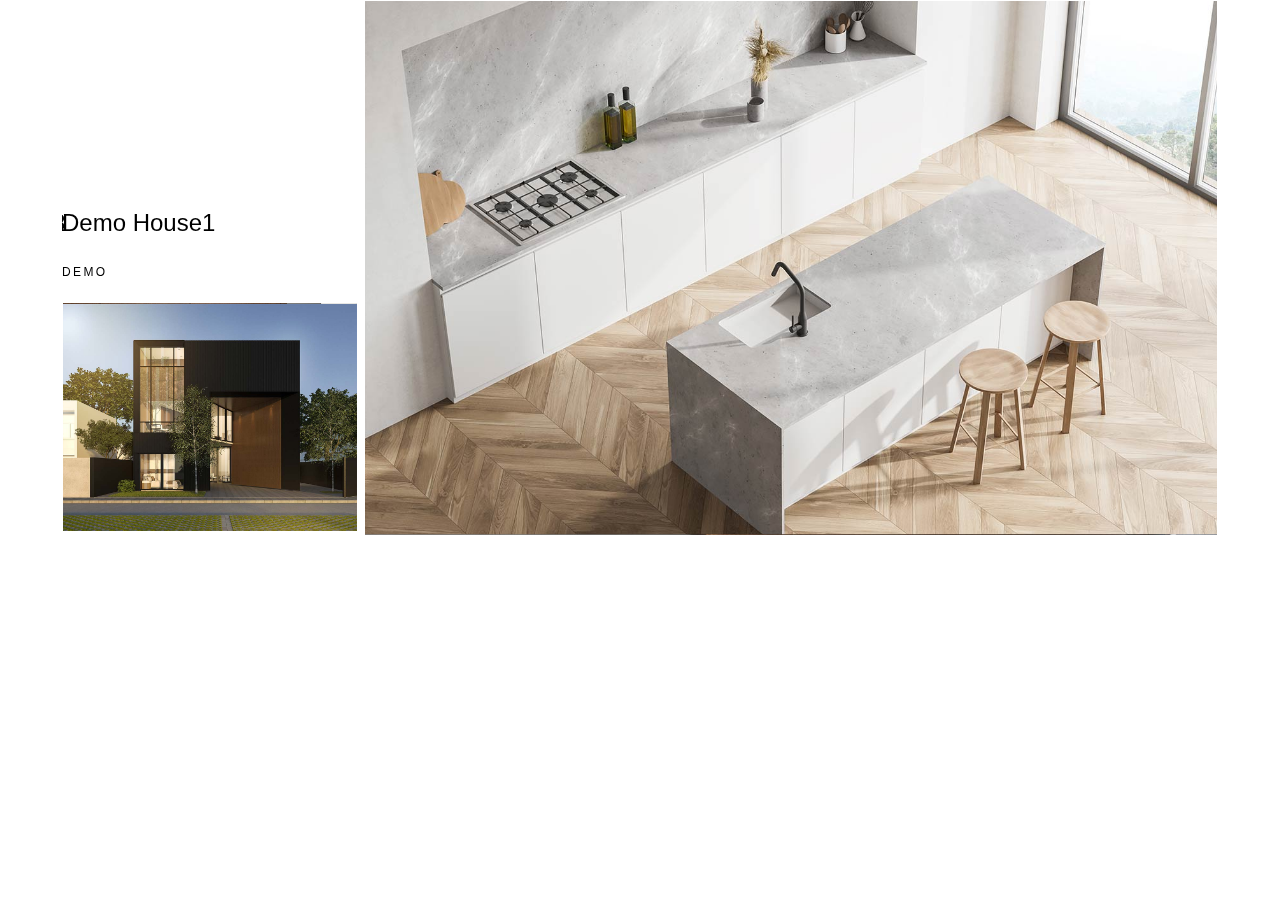
==== pages/furniture.html @ b14a69ea "final commit" ====
<!DOCTYPE html>
<html lang="en">
  <head>
    <meta charset="UTF-8" />
    <meta name="viewport" content="width=device-width, initial-scale=1.0" />
    <title>Document</title>
    <link rel="stylesheet" href="./furniture.css" />
  </head>
  <body>
    <div class="section-1">
      <div class="container">
        <div class="contents-main">
          <div class="main">
            <div class="info">
              <div class="info-container active">
                <div class="contents">
                  <div class="wrapper-contents">
                    <div class="text">
                      <h4>
                        <a href="#"> Demo House1 </a>
                      </h4>
                    </div>
                    <div class="sub-text">
                      <a href=""> Demo </a>
                    </div>
                  </div>
                </div>
              </div>
              <div class="info-container">
                <div class="contents">
                  <div class="wrapper-contents">
                    <div class="text">
                      <h4>
                        <a href="#"> Demo House2 </a>
                      </h4>
                    </div>
                    <div class="sub-text">
                      <a href=""> Demo </a>
                    </div>
                  </div>
                </div>
              </div>
              <div class="info-container">
                <div class="contents">
                  <div class="wrapper-contents">
                    <div class="text">
                      <h4>
                        <a href="#"> Demo House3 </a>
                      </h4>
                    </div>
                    <div class="sub-text">
                      <a href=""> Demo </a>
                    </div>
                  </div>
                </div>
              </div>
            </div>
            <div class="images">
              <div class="main-wrapper">
                <div class="wrapper">
                  <div class="wrapper-container active" >
                    <div class="image-wrapper">
                      <div class="secondary">
                        <a href="">
                          <img src="./img/h12-port-img-05.jpg" alt="" />
                        </a>
                      </div>
                      <div class="main-image-container">
                        <a href="">
                          <img src="./img/h2-port-img-06.jpg" alt="" />
                        </a>
                      </div>
                    </div>
                  </div>
                  <div class="wrapper-container">
                    <div class="image-wrapper">
                      <div class="secondary">
                        <a href="">
                          <img src="./img/h2-port-img-01.jpg" alt="" />
                        </a>
                      </div>
                      <div class="main-image-container">
                        <a href="">
                          <img src="./img/h2-port-img-02.jpg" alt="" />
                        </a>
                      </div>
                    </div>
                  </div>
                  <div class="wrapper-container">
                    <div class="image-wrapper">
                      <div class="secondary">
                        <a href="">
                          <img src="./img/h2-port-img-03a.jpg" alt="" />
                        </a>
                      </div>
                      <div class="main-image-container">
                        <a href="">
                          <img src="./img/h2-port-img-04.jpg" alt="" />
                        </a>
                      </div>
                    </div>
                  </div>
                </div>
              </div>
            </div>
          </div>
        </div>
      </div>
    </div>

    <script src="./furniture.js"></script>
  </body>
</html>
---- pages/furniture.css ----
*{
    margin: 0px;
    padding: 0px;
    box-sizing: border-box;
    font-family: "Nunito Sans", sans-serif;
}
.section-1{
width: 100%;
overflow: hidden;
position: relative;
padding: 0px 62px 0px 62px;
height: 100vh;
}
.section-1 .container{
    width: 100%;
    overflow: hidden;
}
.section-1 .container .contents-main{
/* transition: ; */
}
.section-1 .container .contents-main .main{
position: relative;
display: flex;
padding: 0 0 48px;
}
.section-1 .container .contents-main .main .info{
    position: absolute;
    z-index: 2;
    height: 100%;
    min-width: 25%;
    min-height: 100px;
}

.section-1 .container .contents-main .main .info .info-container{

    position: absolute;
    opacity: 1;
    transition: opacity .2s ease-out;
    bottom: 484px;
    box-sizing: border-box;
    z-index: 3;
}
.section-1 .container .contents-main .main .info .info-container .text{
    transform: translateX(-150px);
    opacity: 1;
    transition: transform 1s cubic-bezier(.22,.61,.36,1);
}
.section-1 .container .contents-main .main .info .info-container .text h4{
    font-family: "DM Sans", sans-serif;
    font-weight: 400;
    color: #000;
    font-size: 24px;
    line-height: 1.20833em;
    font-weight: 400;
    margin: 25px 0;
}
.section-1 .container .contents-main .main .info .info-container .text h4 a{
    text-decoration: none;
    color: black;
}
.section-1 .container .contents-main .main .info .info-container .sub-text{
    transform: translateX(150px);
    opacity: 0;
    transition: transform 1s cubic-bezier(.22,.61,.36,1);
}
.section-1 .container .contents-main .main .info .info-container.active .sub-text{
    transform: translateX(0px);
    opacity: 1;
}
.section-1 .container .contents-main .main .info .info-container.active .text{
    transform: translateX(0px);
    opacity: 1;
}
.section-1 .container .contents-main .main .info .info-container .sub-text a{
    text-decoration: none;
    font-size: 12px;
    line-height: 1.16667em;
    font-weight: 400;
    text-transform: uppercase;
    letter-spacing: .2em;
    font-family: "DM Sans", sans-serif;
    color: black;
}
.section-1 .container .contents-main .main .images{
    width: 100%;
    box-sizing: border-box;
}
.section-1 .container .contents-main .main .images .main-wrapper{
    height: 100%;
    overflow: hidden;
    box-sizing: border-box;
}
.section-1 .container .contents-main .main .images .main-wrapper .wrapper{
    height: 100%;
    width: 100%;
    display: flex;
    transition-property: transform;
    box-sizing: border-box;
}
.section-1 .container .contents-main .main .images .main-wrapper .wrapper .wrapper-container{
    width: 100%;
    height: 100%;
    flex-shrink: 0;
    transition-property: transform;
    position: relative;
    transition-duration: 100ms;
    opacity: 1;
    clip-path: inset(1px);
    z-index: 1;
}
.section-1 .container .contents-main .main .images .main-wrapper .wrapper .wrapper-container.active{
    opacity: 1;
    z-index: 2;
}

.section-1 .container .contents-main .main .images .main-wrapper .wrapper .wrapper-container .image-wrapper{
    display: flex;
    align-items: flex-end;
    height: 100%;

}

.section-1 .container .contents-main .main .images .main-wrapper .wrapper .wrapper-container .image-wrapper .secondary{
    width: calc(25% + 8px);
    margin-right: 8px;
    overflow: hidden;
}
.section-1 .container .contents-main .main .images .main-wrapper .wrapper .wrapper-container.active .image-wrapper .secondary img{
    animation: lazy-image 1.3s cubic-bezier(.25,.46,.45,.94) forwards;
}
.section-1 .container .contents-main .main .images .main-wrapper .wrapper .wrapper-container .image-wrapper .secondary img{
    height: 100%;
    width: 100%;
    object-fit: cover;
    
}

.section-1 .container .contents-main .main .images .main-wrapper .wrapper .wrapper-container .image-wrapper .main-image-container{
    width: calc(75% - 8px);
    height: 100%;
    overflow: hidden;
}
.section-1 .container .contents-main .main .images .main-wrapper .wrapper .wrapper-container.active .image-wrapper .main-image-container img{
    animation: lazy-image 1.3s cubic-bezier(.25,.46,.45,.94) forwards;
}
.section-1 .container .contents-main .main .images .main-wrapper .wrapper .wrapper-container .image-wrapper .main-image-container img{
    height: 100%;
    width: 100%;
    object-fit: cover;
    
}

@keyframes lazy-image {
    0% {
        -webkit-clip-path: inset(0 100% 0 0);
        clip-path: inset(0 100% 0 0);
        transform: translateX(-100px);
    }
    100% {
        -webkit-clip-path: inset(0 0 0 0);
        clip-path: inset(0 0 0 0);
        transform: translateX(0);
    }
}

@media (max-width:1366px){
    .section-1 .container .contents-main .main{
    max-height: 80vh;
    }
    .section-1 .container .contents-main .main .info .info-container{
        bottom: 0;
    }
    .section-1 .container .contents-main .main .info{
        height: 48%;
    }
}

@media (max-width:769px){
    .section-1{
        padding: 0px 25px;
    }
.section-1 .container .contents-main .main .images .main-wrapper .wrapper .wrapper-container .image-wrapper .secondary{
    display: none;
}
.section-1 .container .contents-main .main .images .main-wrapper .wrapper .wrapper-container .image-wrapper .main-image-container{
    width: 100%;
}
.section-1 .container .contents-main .main .info{
    position: relative;
    min-width: 100%;
}
.section-1 .container .contents-main .main{
    max-height: auto;
    flex-direction: column;
    }

}
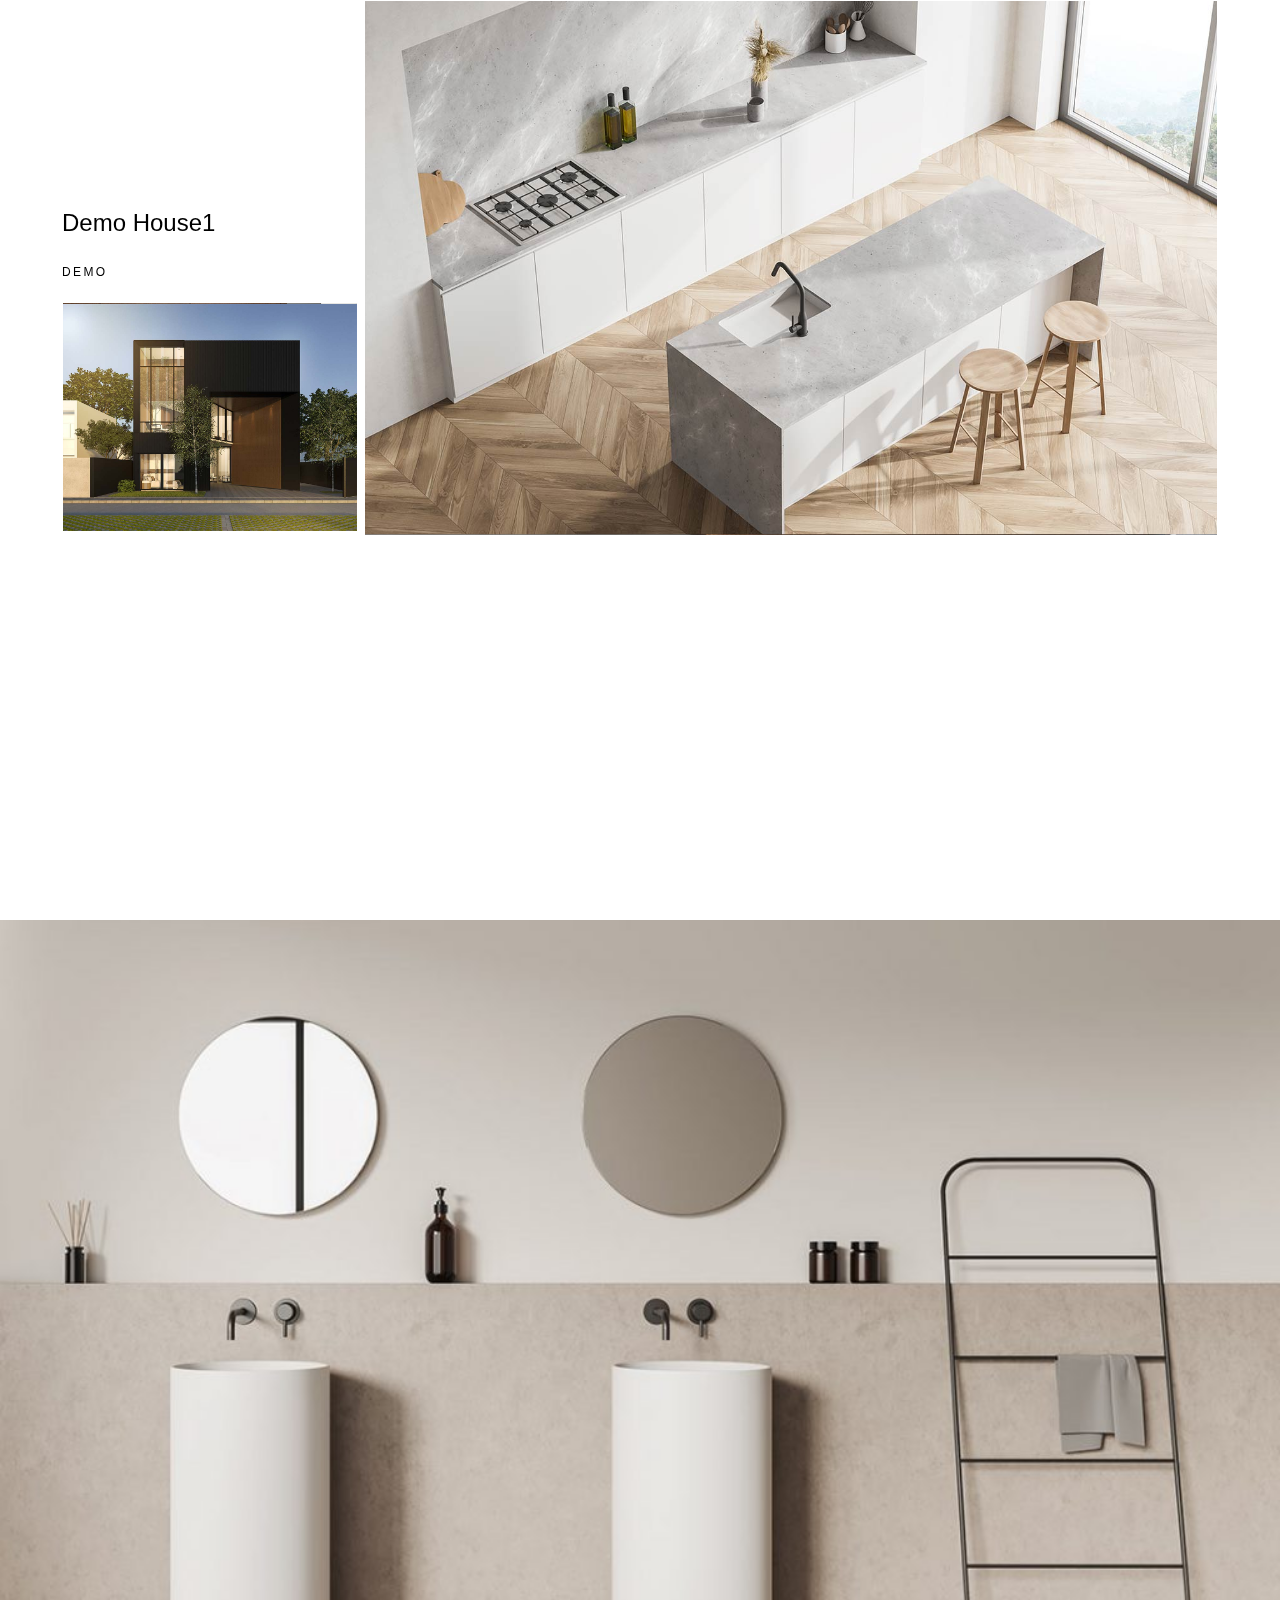
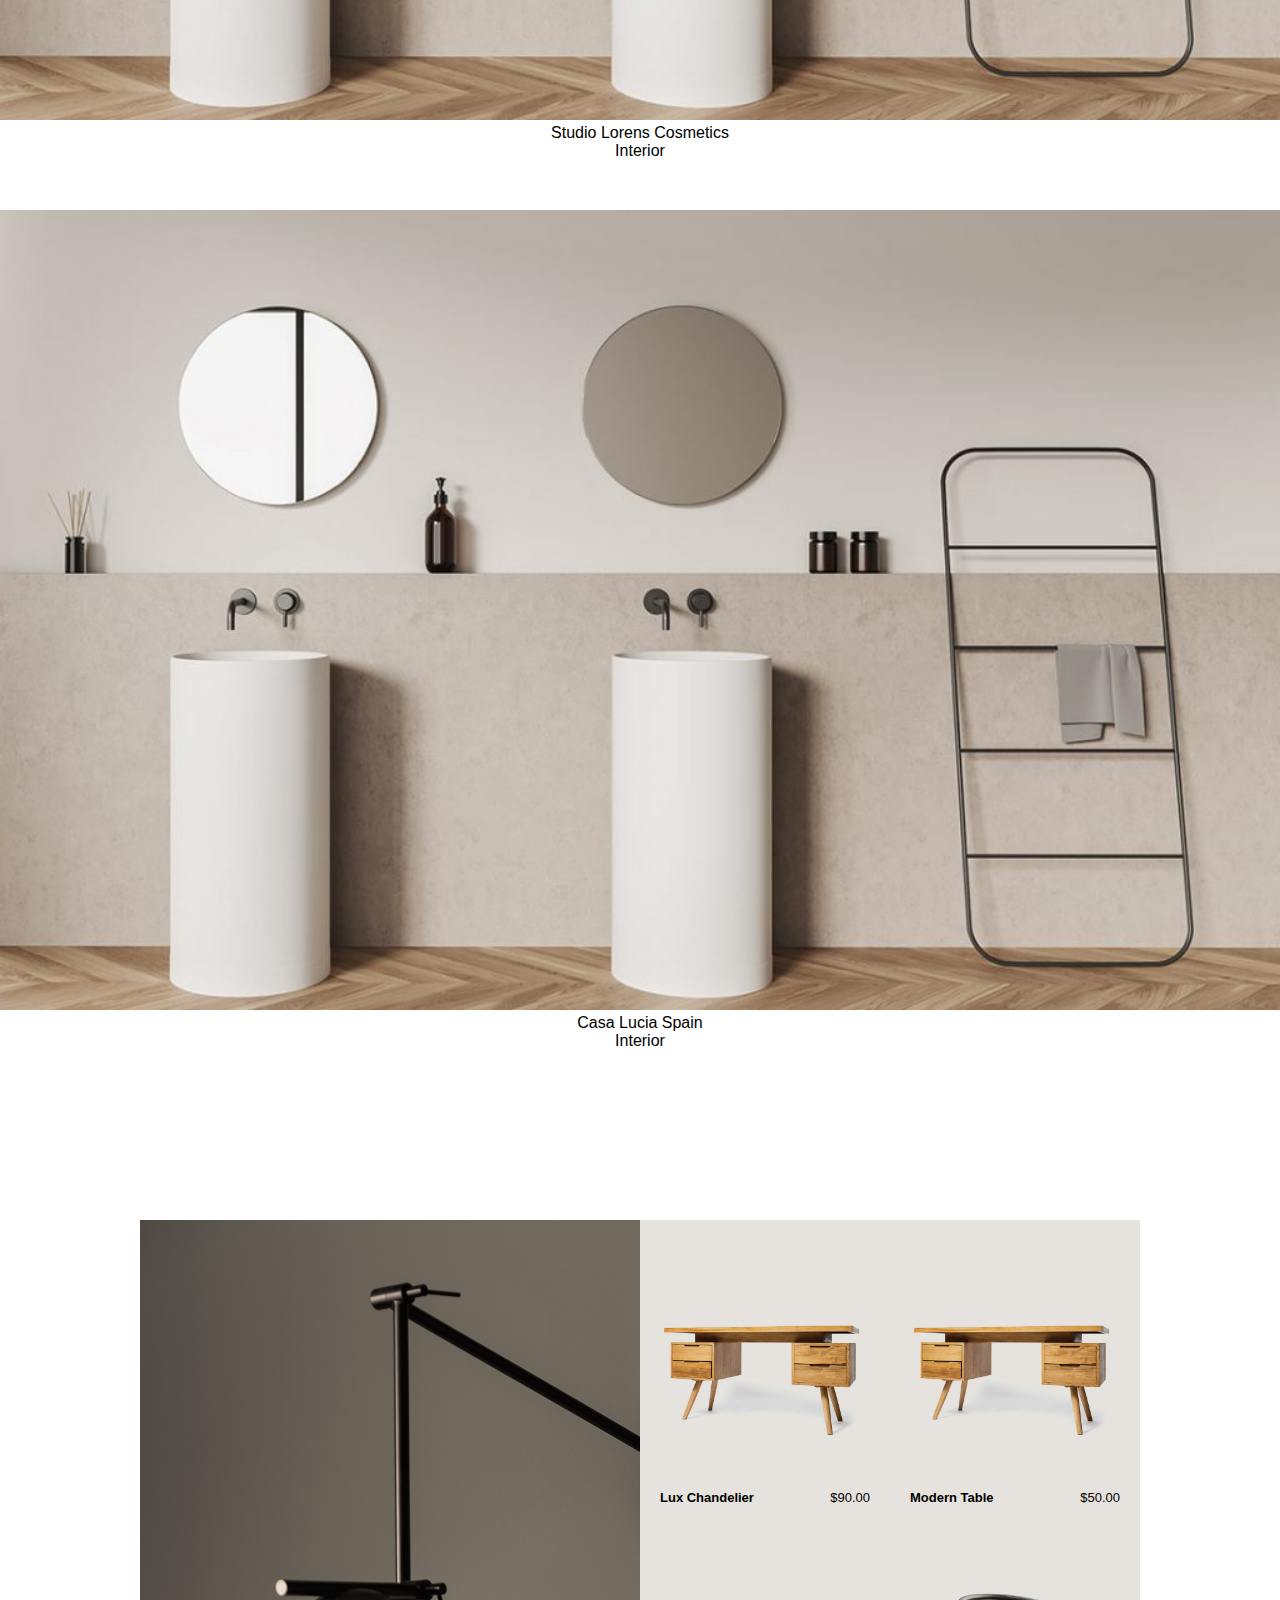
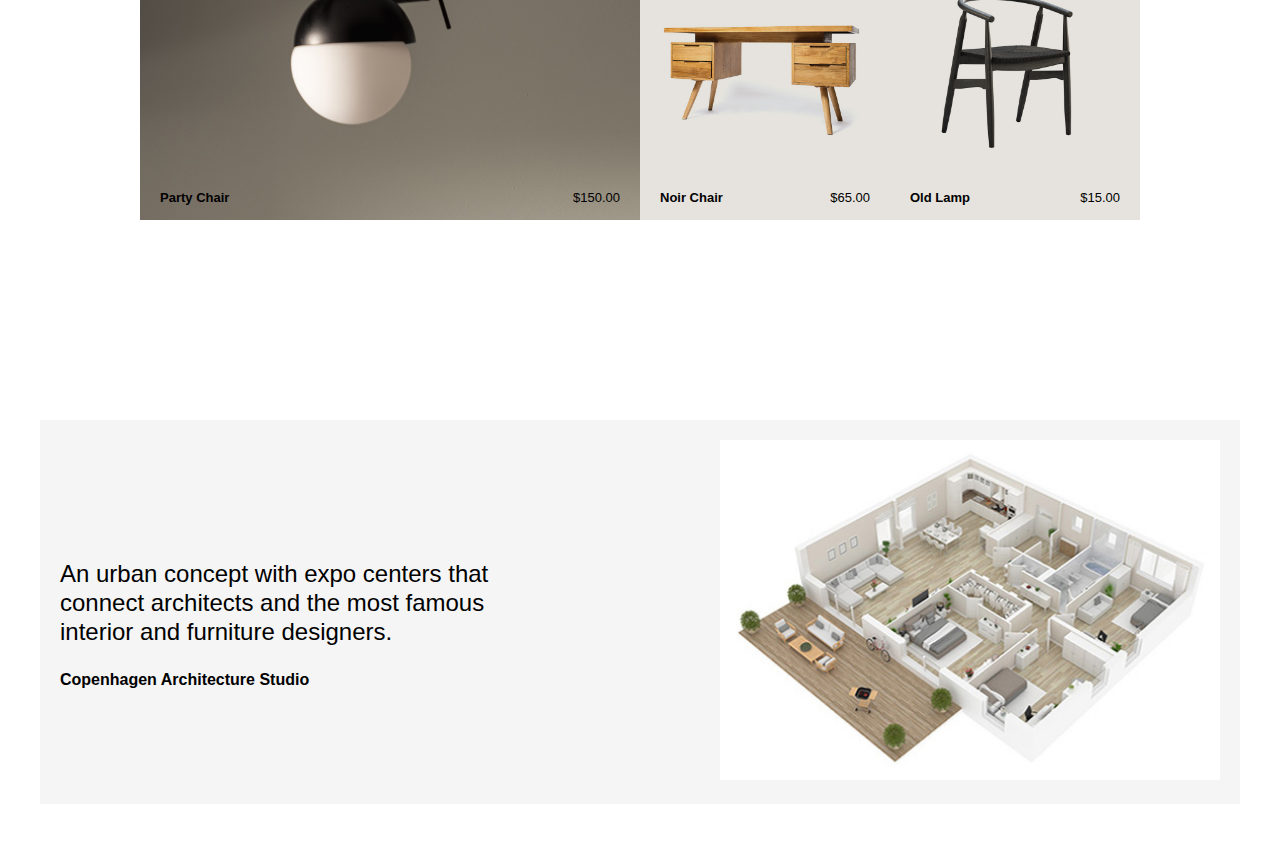
==== commit bb8cc55e: "inshaallah" ====
--- a/pages/furniture.html
+++ b/pages/furniture.html
@@ -107,7 +107,76 @@
         </div>
       </div>
     </div>
-
+    <div class="randpadamcontainer">
+      <div class="randpadamimages">
+        <img src="./img/h2-port-img-07-1024x640.jpg" alt="2nd Image">
+        <div class="product-info">
+          <div class="product-name">Studio Lorens Cosmetics</div>
+          <div class="product-tag">Interior</div>
+        </div>
+      </div>
+      <div class="randpadamimages">
+        <img src="./img/h2-port-img-07-1024x640.jpg" alt="2nd Image">
+        <div class="product-info">
+          <div class="product-name">Casa Lucia Spain</div>
+          <div class="product-tag">Interior</div>
+        </div>
+      </div>
+    </div>
+    <!-- Flex Container to center the photo grid -->
+    <div class="photo-grid-container">
+      <!-- Product Grid -->
+      <div class="photo-grid">
+        <!-- Large Product Card -->
+        <div class="product-card large-card">
+          <img src="./img/product-04.jpg" alt="Party Chair">
+          <h3>Party Chair</h3>
+          <p>$150.00</p>
+          <button class="add-to-cart">Add to Cart</button>
+        </div>
+  
+        <!-- Smaller Product Cards -->
+        <div class="product-card small-card">
+          <img src="./img/product-05.jpg" alt="Lux Chandelier">
+          <h3>Lux Chandelier</h3>
+          <p>$90.00</p>
+          <button class="add-to-cart">Add to Cart</button>
+        </div>
+        <div class="product-card small-card">
+          <img src="./img/product-05.jpg" alt="Modern Table">
+          <h3>Modern Table</h3>
+          <p>$50.00</p>
+          <button class="add-to-cart">Add to Cart</button>
+        </div>
+        <div class="product-card small-card">
+          <img src="./img/product-05.jpg" alt="Noir Chair">
+          <h3>Noir Chair</h3>
+          <p>$65.00</p>
+          <button class="add-to-cart">Add to Cart</button>
+        </div>
+        <div class="product-card small-card">
+          <img src="./img/product-03.jpg" alt="Old Lamp">
+          <h3>Old Lamp</h3>
+          <p>$15.00</p>
+          <button class="add-to-cart">Add to Cart</button>
+        </div>
+      </div>
+    </div>
+  
+    <!-- New Content Section -->
+    <div class="content-container">
+      <div class="content-text">
+        <h4>An urban concept with expo centers that<br>
+      
+          connect architects and the most famous <br>interior and furniture designers.</h4>
+    
+          <strong>Copenhagen Architecture Studio</strong>
+        </p>
+      </div>
+      <div class="content-image">
+        <img src="./img/product-category-3.jpg" alt="Architecture Studio">
+      </div>
+    </div>
     <script src="./furniture.js"></script>
   </body>
 </html>
--- a/pages/furniture.css
+++ b/pages/furniture.css
@@ -15,9 +15,6 @@
     width: 100%;
     overflow: hidden;
 }
-.section-1 .container .contents-main{
-/* transition: ; */
-}
 .section-1 .container .contents-main .main{
 position: relative;
 display: flex;
@@ -34,16 +31,19 @@
 .section-1 .container .contents-main .main .info .info-container{
 
     position: absolute;
-    opacity: 1;
+    opacity: 0;
     transition: opacity .2s ease-out;
     bottom: 484px;
     box-sizing: border-box;
     z-index: 3;
 }
+.section-1 .container .contents-main .main .info .info-container.active{
+opacity: 1;
+}
 .section-1 .container .contents-main .main .info .info-container .text{
-    transform: translateX(-150px);
-    opacity: 1;
-    transition: transform 1s cubic-bezier(.22,.61,.36,1);
+    transform: translateX(50px);
+    opacity: 0;
+    transition: opacity 0.8s,transform 1s cubic-bezier(.22,.61,.36,1);
 }
 .section-1 .container .contents-main .main .info .info-container .text h4{
     font-family: "DM Sans", sans-serif;
@@ -59,9 +59,9 @@
     color: black;
 }
 .section-1 .container .contents-main .main .info .info-container .sub-text{
-    transform: translateX(150px);
+    transform: translateX(-50px);
     opacity: 0;
-    transition: transform 1s cubic-bezier(.22,.61,.36,1);
+    transition: opacity 0.8s,transform 1s cubic-bezier(.22,.61,.36,1);
 }
 .section-1 .container .contents-main .main .info .info-container.active .sub-text{
     transform: translateX(0px);
@@ -162,7 +162,171 @@
         transform: translateX(0);
     }
 }
-
+.randpadamcontainer {
+    display: flex;
+    align-items: center;
+    flex-wrap: wrap;
+    gap: 50px;
+    max-width: 100vw;
+    justify-content: center;
+    margin: 20px auto;
+  }
+  
+  .randpadamimages {
+    position: relative;
+    overflow: hidden;
+    width: 50%;
+    height: auto;
+    text-align: center;
+    transition: transform 0.3s ease;
+  }
+  
+  .randpadamimages img {
+    width: 100%;
+    height: auto;
+    object-fit: contain;
+    transition: opacity 0.3s ease;
+  }
+  
+  .photo-grid-container {
+    display: flex;
+    justify-content: center; /* Center the grid horizontally */
+    align-items: center; /* Center the grid vertically */
+    min-height: 100vh; /* Ensure full-page vertical centering */
+  }
+  
+  .photo-grid {
+    display: grid;
+    grid-template-columns: 2fr 1fr 1fr; /* Three columns */
+    grid-template-rows: 1fr 1fr; /* Two equal-height rows */
+    gap: 0; /* No spacing between cards */
+    width: 90%;
+    max-width: 1200px;
+  }
+  
+  .product-card {
+    position: relative;
+    background-color: #fff;
+    text-align: center;
+    overflow: hidden;
+  }
+  
+  .product-card img {
+    width: 100%;
+    height: 100%; /* Ensure image fills the card */
+    object-fit: cover; /* Ensure image scales proportionally */
+    transition: opacity 0.3s ease;
+  }
+  
+  .product-card h3,
+  .product-card p {
+    position: absolute;
+    color:black;
+    padding: 5px 10px;
+    margin: 0;
+    font-size: small;
+  }
+  
+  .product-card h3 {
+    bottom: 10px;
+    left: 10px; /* Positioned at the bottom-left */
+  }
+  
+  .product-card p {
+    bottom: 10px;
+    right: 10px; /* Positioned at the bottom-right */
+  }
+  
+  .product-card .add-to-cart {
+    position: absolute;
+    top: 50%;
+    left: 50%;
+    transform: translate(-50%, -50%);
+    background-color: #333;
+    color: #fff;
+    padding: 10px 20px;
+    border: none;
+    cursor: pointer;
+    display: none;
+  }
+  
+  .product-card:hover img {
+    opacity: 0.3;
+  }
+  
+  .product-card:hover .add-to-cart {
+    display: block;
+  }
+  
+  /* Large Card Styling */
+  .large-card {
+    grid-column: 1 / 2; /* Occupies the first column */
+    grid-row: 1 / 3; /* Spans two rows */
+    height: 700px; /* Increase the height of the large card */
+  }
+  
+  /* Small Cards */
+  .small-card {
+    height: 350px; /* Retain the previous height for small cards */
+  }
+  
+  .small-card:nth-child(2) {
+    grid-column: 2 / 3; /* Second column */
+    grid-row: 1 / 2; /* First row */
+  }
+  
+  .small-card:nth-child(3) {
+    grid-column: 3 / 4; /* Third column */
+    grid-row: 1 / 2; /* First row */
+  }
+  
+  .small-card:nth-child(4) {
+    grid-column: 2 / 3; /* Second column */
+    grid-row: 2 / 3; /* Second row */
+  }
+  
+  .small-card:nth-child(5) {
+    grid-column: 3 / 4; /* Third column */
+    grid-row: 2 / 3; /* Second row */
+  }
+  /* Styling for the new content section */
+  .content-container {
+    display: flex;
+    justify-content: space-between;
+    align-items: center;
+    margin: 50px auto;
+    padding: 20px;
+    max-width: 1200px;
+    background-color: #f5f5f5;
+  }
+  
+  .content-text {
+    flex: 1; /* Text takes up one portion */
+    padding-right: 20px;
+  }
+  
+  .content-text h4 {
+    font-family: "DM Sans", sans-serif;
+    font-weight: 400;
+    color: #000;
+    font-size: 24px;
+    line-height: 1.20833em;
+    font-weight: 400;
+    margin: 25px 0;
+    -ms-word-wrap: break-word;
+    word-wrap: break-word;
+  }
+  
+  
+  .content-image {
+    flex: 1; /* Image takes up one portion */
+    text-align: right;
+  }
+  
+  .content-image img {
+    height: auto;
+    width: 650px;
+  }
 @media (max-width:1366px){
     .section-1 .container .contents-main .main{
     max-height: 80vh;
@@ -173,8 +337,58 @@
     .section-1 .container .contents-main .main .info{
         height: 48%;
     }
-}
-
+    .randpadamimages {
+        width: 100%;
+      }
+    
+      .photo-grid {
+        width: 95%;
+        max-width: 1000px;
+      }
+      .large-card {
+        height: 600px;
+      }
+      .small-card {
+        height: 300px;
+      }
+      .content-image img {
+        width: 100%;
+        max-width: 500px;
+      }
+}
+@media (max-width: 992px) {
+    .photo-grid {
+      grid-template-columns: 1fr 1fr; /* Two-column layout */
+      grid-template-rows: auto;
+    }
+    
+    .large-card {
+      grid-column: 1 / 3; /* Large card spans two columns */
+      grid-row: 1 / 2;
+      height: 500px;
+    }
+    
+    .small-card {
+      grid-column: span 1;
+      height: 250px;
+    }
+  
+    .content-container {
+      flex-direction: column;
+      text-align: center;
+    }
+  
+    .content-text {
+      padding-right: 0;
+      margin-bottom: 20px;
+    }
+  
+    .content-image img {
+      width: 90%;
+      max-width: 400px;
+    }
+
+  }
 @media (max-width:769px){
     .section-1{
         padding: 0px 25px;
@@ -193,5 +407,46 @@
     max-height: auto;
     flex-direction: column;
     }
-
-}+    .photo-grid {
+        grid-template-columns: 1fr; /* Single column layout */
+        grid-template-rows: auto;
+      }
+      
+      .large-card, .small-card {
+        grid-column: 1 / 2;
+        height: auto;
+      }
+      
+      .product-card h3, .product-card p {
+        font-size: smaller;
+      }
+    
+      .content-image img {
+        width: 100%;
+        max-width: 350px;
+      }
+
+}
+@media (max-width: 480px) {
+    .photo-grid {
+      width: 100%;
+    }
+    
+    .product-card h3, .product-card p {
+      font-size: x-small;
+    }
+  
+    .content-container {
+      padding: 10px;
+    }
+  
+    .content-text h4 {
+      font-size: 20px;
+    }
+  
+    .content-image img {
+      width: 100%;
+      max-width: 300px;
+    }
+  }
+  